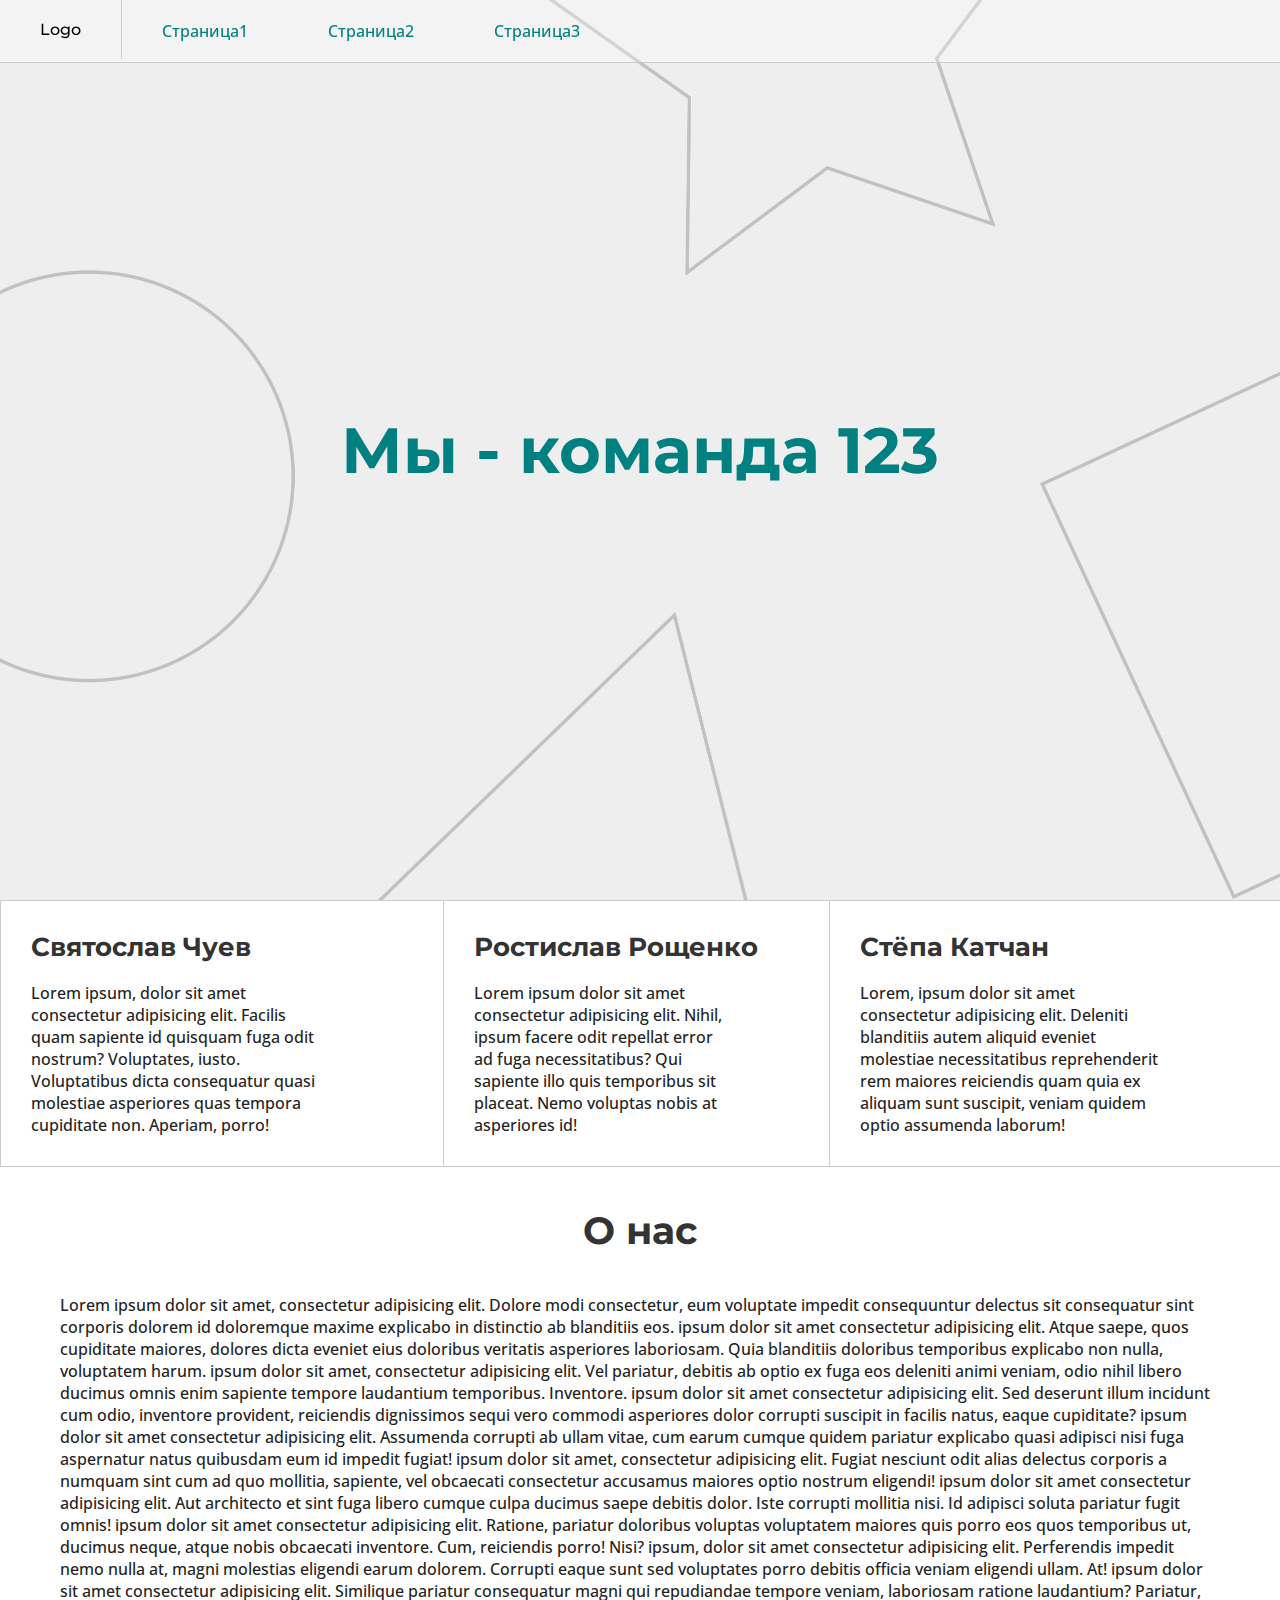
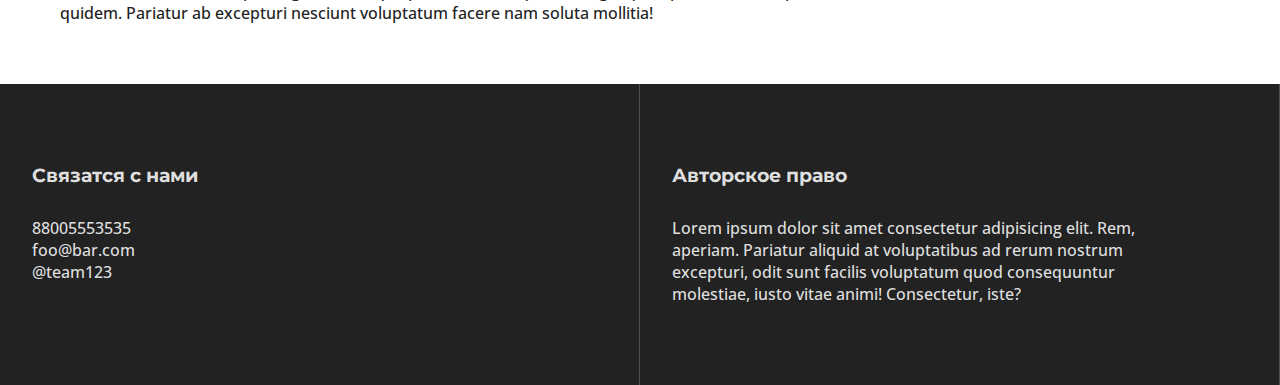
==== index.html @ f6851f24 "Initial Commit" ====
<!DOCTYPE html>
<html lang="en">
<head>
    <meta charset="UTF-8">
    <meta name="viewport" content="width=device-width, initial-scale=1.0">
    <meta http-equiv="X-UA-Compatible" content="ie=edge">
    <link rel="stylesheet" href="./style.css">
    
    <title>Портфолио</title>
</head>
<body>
    <nav id="top-nav">
        <div class="mobile-wrapper">
                
            <div class="nav-brand mont">
                Logo
            </div>
        
            <div class="menu-icon">
            </div>
        </div>
        <ul class="nav-list">
            <li>
                <a href="#">Страница1</a>
            </li>
            <li>
                <a href="#">Страница2</a>
            </li>
            <li>
                <a href="#">Страница3</a>
            </li>
        </ul>
    </nav>
    <header>
        <h1 id="heading">Мы - команда 123</h1>
    </header>
    <section id="cards">
        <div class="card">
            <span class="card-title">Святослав Чуев</span>
            <p>Lorem ipsum, dolor sit amet consectetur adipisicing elit. Facilis quam sapiente id quisquam fuga odit nostrum? Voluptates, iusto. Voluptatibus dicta consequatur quasi molestiae asperiores quas tempora cupiditate non. Aperiam, porro!</p>
        </div>
        <div class="card">
            <span class="card-title">Ростислав Рощенко</span>
            <p>Lorem ipsum dolor sit amet consectetur adipisicing elit. Nihil, ipsum facere odit repellat error ad fuga necessitatibus? Qui sapiente illo quis temporibus sit placeat. Nemo voluptas nobis at asperiores id!</p>
        </div>
        <div class="card">
            <span class="card-title">Стёпа Катчан</span>
            <p>Lorem, ipsum dolor sit amet consectetur adipisicing elit. Deleniti blanditiis autem aliquid eveniet molestiae necessitatibus reprehenderit rem maiores reiciendis quam quia ex aliquam sunt suscipit, veniam quidem optio assumenda laborum!</p>
        </div>
    </section>

    <script>
        var nav_open = false;



        window.onresize = function () {
            if (window.innerWidth > 700)
            {
                document.querySelector(".nav-list").style.display = "flex";
                nav_open = true;
            } 
            else
            {
                document.querySelector(".nav-list").style.display = "none";
                nav_open = false;
            }
        }
        document.querySelector(".menu-icon").addEventListener("click", function () 
        {
            nav_open = !nav_open;

            console.log(nav_open)
            if (nav_open)
            {
                document.querySelector(".nav-list").style.display = "flex";
            }  
            else
            {

                document.querySelector(".nav-list").style.display = "none";
            }
        })

        var header = document.getElementsByTagName("header")[0];
        var top_nav = document.getElementById("top-nav");
        var heading = document.getElementById("heading");
        window.onscroll = function()
        {
            heading.style.transform = `translateY(${window.pageYOffset/4}px)`;
            header.style.backgroundPositionY = window.pageYOffset/3+"px";
            if (window.pageYOffset < 20)
            {
                top_nav.style.boxShadow = "0 0 50px rgba(0,0,0,0.0)";
                top_nav.style.background = "rgba(255, 255, 255, 0.3)";
            }
            else
            {
                
                top_nav.style.background = "rgba(255, 255, 255, 1)";
                top_nav.style.boxShadow = "0 0 50px rgba(0,0,0,0.2)";
            }
        }

        window.onload = window.onscroll;
    </script>
    <article>
        <h1>О нас</h1>
        <p>Lorem ipsum dolor sit amet, consectetur adipisicing elit. Dolore modi consectetur, eum voluptate impedit consequuntur delectus sit consequatur sint corporis dolorem id doloremque maxime explicabo in distinctio ab blanditiis eos. ipsum dolor sit amet consectetur adipisicing elit. Atque saepe, quos cupiditate maiores, dolores dicta eveniet eius doloribus veritatis asperiores laboriosam. Quia blanditiis doloribus temporibus explicabo non nulla, voluptatem harum. ipsum dolor sit amet, consectetur adipisicing elit. Vel pariatur, debitis ab optio ex fuga eos deleniti animi veniam, odio nihil libero ducimus omnis enim sapiente tempore laudantium temporibus. Inventore. ipsum dolor sit amet consectetur adipisicing elit. Sed deserunt illum incidunt cum odio, inventore provident, reiciendis dignissimos sequi vero commodi asperiores dolor corrupti suscipit in facilis natus, eaque cupiditate? ipsum dolor sit amet consectetur adipisicing elit. Assumenda corrupti ab ullam vitae, cum earum cumque quidem pariatur explicabo quasi adipisci nisi fuga aspernatur natus quibusdam eum id impedit fugiat! ipsum dolor sit amet, consectetur adipisicing elit. Fugiat nesciunt odit alias delectus corporis a numquam sint cum ad quo mollitia, sapiente, vel obcaecati consectetur accusamus maiores optio nostrum eligendi! ipsum dolor sit amet consectetur adipisicing elit. Aut architecto et sint fuga libero cumque culpa ducimus saepe debitis dolor. Iste corrupti mollitia nisi. Id adipisci soluta pariatur fugit omnis! ipsum dolor sit amet consectetur adipisicing elit. Ratione, pariatur doloribus voluptas voluptatem maiores quis porro eos quos temporibus ut, ducimus neque, atque nobis obcaecati inventore. Cum, reiciendis porro! Nisi? ipsum, dolor sit amet consectetur adipisicing elit. Perferendis impedit nemo nulla at, magni molestias eligendi earum dolorem. Corrupti eaque sunt sed voluptates porro debitis officia veniam eligendi ullam. At! ipsum dolor sit amet consectetur adipisicing elit. Similique pariatur consequatur magni qui repudiandae tempore veniam, laboriosam ratione laudantium? Pariatur, quidem. Pariatur ab excepturi nesciunt voluptatum facere nam soluta mollitia!</p>
    </article>
    <footer>
        <section>
            <h3>Связатся с нами</h3>
            <ul>
                <li>88005553535</li>
                <li>foo@bar.com</li>
                <li>@team123</li>
            </ul>
        </section>
        
        <section>
            <h3>Авторское право</h3>
            <ul>
                <li>Lorem ipsum dolor sit amet consectetur adipisicing elit. Rem, aperiam. Pariatur aliquid at voluptatibus ad rerum nostrum excepturi, odit sunt facilis voluptatum quod consequuntur molestiae, iusto vitae animi! Consectetur, iste?</li>
            </ul>
        </section>
    </footer>
</body>
</html>
---- style.css ----
@import url('https://fonts.googleapis.com/css?family=Montserrat:400,400i,500,500i,700,700i|Open+Sans:400,400i,700,700i');
*
{
    margin: 0; padding: 0;
}

body
{
    font-family: "Open Sans";
    font-weight: 500;
}

.nav-brand
{
    border-right: 1px solid #ccc;
    padding: 20px 40px;
}

.nav-list
{
    padding: 20px 0px;
    flex:1 auto;
    display: flex;
    list-style: none;
}

a
{
    color: teal;
}

.nav-list li
{
    padding: 0 40px;
}
.nav-list li a
{
    text-decoration: none;
}

h1
{
    font-family: "Montserrat";
}

#heading
{
    color:teal;
    font-size: 5vw;
}

header
{
    display: flex;
    background-image: url(figure.png);
    align-items: center;
    justify-content: center;
    height: 100vh;
    background-size: cover;
    background-color: #eee;
}

#top-nav
{
    z-index: 200;
    transition: 1s all;
    width: 100%;
    position: fixed;
    justify-content: space-between;
    display: flex;
    background: white;
    border-bottom: 1px solid #ccc;
    box-shadow: 0 0 50px rgba(0,0,0,0.2);
    
}

.menu-icon
{
    box-sizing: border-box;
    margin: 17px 40px;
    display: none;
    width: 20px;
    height: 20px;
    background-image: url(./baseline-menu-24px.svg);

}

#cards
{
    display: flex;
    
    border-bottom: 1px solid #ccc;
    background: #fff;
    border-top: 1px solid #ccc;
}
#cards .card
{
    flex: 1 auto;
    padding: 20px;
    border-left: 1px solid #ccc;
}


#cards .card .card-title
{
    padding: 10px;
    font-weight: bold;
    display: block;
    font-family: "Montserrat";
    color: #333;
    font-size: 2vw;
}

#cards .card p
{
    color: #222;
    width: 75%;
    padding: 10px;
}


.mont
{
    font-family: "Montserrat";
}

article
{
    padding: 30px;
}


article p
{
    color: #222;
    padding: 30px;
}

article h1
{
    font-size: 3vw;
    color: #333;
    margin: 10px;
    text-align: center;
}

h3
{
    font-family: "Montserrat";
}

footer
{
    display: flex;
    background: #222;
    color: rgb(223, 223, 223);
}



footer > *
{
    border-right: 1px solid rgba(255,255,255,0.2);
}

footer > section
{
    padding: 5em 7em;
    flex: 22;
    padding-left: 2em;
}

footer > section > ul
{
    
    margin-top: 30px;
    list-style-type: none;
}

@media screen and (max-width: 700px) 
{
    #cards, footer
    {
        flex-direction: column;
    }

    article h1
    {
        font-size:5vw;
    }


    footer > section
    {
        border-top: 1px solid rgba(255, 255, 255, 0.2);
    }
    #cards .card
    {
        border-top: 1px solid #ccc;
    }
    .menu-icon
    {
        display: block;
    }
    #cards .card-title
    {
        font-size: 4vw !important;
    }
    #top-nav
    {
        flex-direction: column;
    }
    .mobile-wrapper
    {
        display: flex;
        justify-content: space-between;
        border-bottom: 1px solid #ccc;
    }
    .nav-list li 
    {
        padding-top: 10px;
        padding-bottom: 10px;
    }
    .nav-list
    {
        display: none;
        flex-direction: column;
    }
}
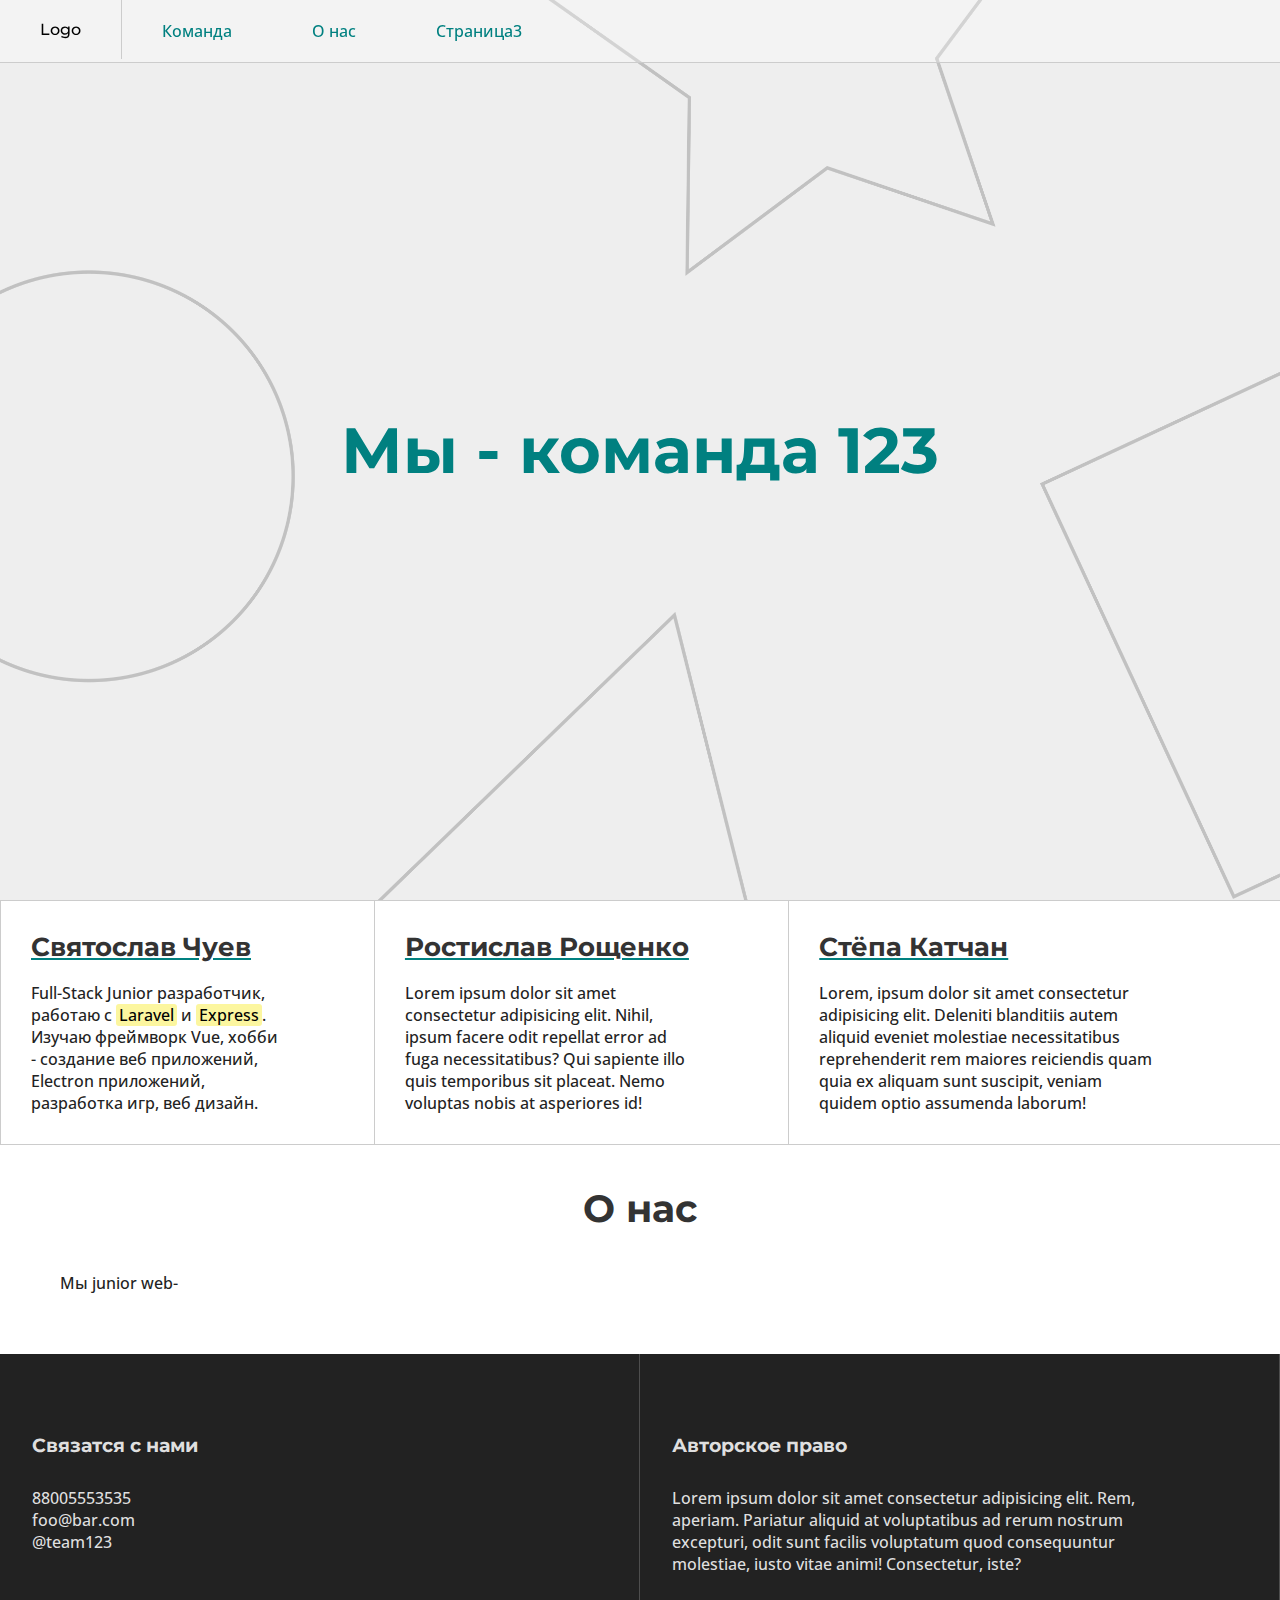
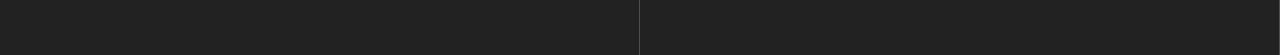
==== commit d52272f6: "Cards" ====
--- a/index.html
+++ b/index.html
@@ -2,7 +2,7 @@
 <html lang="en">
 <head>
     <meta charset="UTF-8">
-    <meta name="viewport" content="width=device-width, initial-scale=1.0">
+    <meta name="viewport" content="width=device-width, initial-scale=1">
     <meta http-equiv="X-UA-Compatible" content="ie=edge">
     <link rel="stylesheet" href="./style.css">
     
@@ -11,20 +11,20 @@
 <body>
     <nav id="top-nav">
         <div class="mobile-wrapper">
-                
+
             <div class="nav-brand mont">
                 Logo
             </div>
-        
+
             <div class="menu-icon">
             </div>
         </div>
         <ul class="nav-list">
             <li>
-                <a href="#">Страница1</a>
+                <a href="#cards">Команда</a>
             </li>
             <li>
-                <a href="#">Страница2</a>
+                <a href="#about_us">О нас</a>
             </li>
             <li>
                 <a href="#">Страница3</a>
@@ -35,23 +35,51 @@
         <h1 id="heading">Мы - команда 123</h1>
     </header>
     <section id="cards">
-        <div class="card">
-            <span class="card-title">Святослав Чуев</span>
-            <p>Lorem ipsum, dolor sit amet consectetur adipisicing elit. Facilis quam sapiente id quisquam fuga odit nostrum? Voluptates, iusto. Voluptatibus dicta consequatur quasi molestiae asperiores quas tempora cupiditate non. Aperiam, porro!</p>
-        </div>
-        <div class="card">
-            <span class="card-title">Ростислав Рощенко</span>
-            <p>Lorem ipsum dolor sit amet consectetur adipisicing elit. Nihil, ipsum facere odit repellat error ad fuga necessitatibus? Qui sapiente illo quis temporibus sit placeat. Nemo voluptas nobis at asperiores id!</p>
-        </div>
-        <div class="card">
-            <span class="card-title">Стёпа Катчан</span>
-            <p>Lorem, ipsum dolor sit amet consectetur adipisicing elit. Deleniti blanditiis autem aliquid eveniet molestiae necessitatibus reprehenderit rem maiores reiciendis quam quia ex aliquam sunt suscipit, veniam quidem optio assumenda laborum!</p>
-        </div>
+        <a href="./card/index.html">
+            <div class="card">
+                <span class="card-title">Святослав Чуев</span>
+                <p>Full-Stack Junior разработчик, работаю с <mark>Laravel</mark> и <mark>Express</mark>. Изучаю фреймворк Vue, хобби - создание веб приложений, Electron приложений, разработка игр, веб дизайн.</p>
+            </div>
+        </a>
+        <a href="./card/index.html">
+            <div class="card">
+                <span class="card-title">Ростислав Рощенко</span>
+                <p>Lorem ipsum dolor sit amet consectetur adipisicing elit. Nihil, ipsum facere odit repellat error ad fuga necessitatibus? Qui sapiente illo quis temporibus sit placeat. Nemo voluptas nobis at asperiores id!</p>
+            </div>
+        </a>
+        <a href="./card/index.html">
+            <div class="card">
+                <span class="card-title">Стёпа Катчан</span>
+                <p>Lorem, ipsum dolor sit amet consectetur adipisicing elit. Deleniti blanditiis autem aliquid eveniet molestiae necessitatibus reprehenderit rem maiores reiciendis quam quia ex aliquam sunt suscipit, veniam quidem optio assumenda laborum!</p>
+            </div>
+        </a>
     </section>
+
+
+    <article id="about_us">
+        <h1>О нас</h1>
+        <p>Мы junior web-</p>
+    </article>
+    <footer>
+        <section>
+            <h3>Связатся с нами</h3>
+            <ul>
+                <li>88005553535</li>
+                <li>foo@bar.com</li>
+                <li>@team123</li>
+            </ul>
+        </section>
+        
+        <section>
+            <h3>Авторское право</h3>
+            <ul>
+                <li>Lorem ipsum dolor sit amet consectetur adipisicing elit. Rem, aperiam. Pariatur aliquid at voluptatibus ad rerum nostrum excepturi, odit sunt facilis voluptatum quod consequuntur molestiae, iusto vitae animi! Consectetur, iste?</li>
+            </ul>
+        </section>
+    </footer>
 
     <script>
         var nav_open = false;
-
 
 
         window.onresize = function () {
@@ -85,10 +113,25 @@
         var header = document.getElementsByTagName("header")[0];
         var top_nav = document.getElementById("top-nav");
         var heading = document.getElementById("heading");
+        var oldscroll = window.pageYOffset;
+        var intense = 0;
         window.onscroll = function()
         {
             heading.style.transform = `translateY(${window.pageYOffset/4}px)`;
             header.style.backgroundPositionY = window.pageYOffset/3+"px";
+
+            if (oldscroll < window.pageYOffset)
+            {
+                intense += window.pageYOffset-oldscroll;
+                if (intense > 200)
+                    top_nav.style.top = "-100px";
+            }
+            else
+            {
+                intense = 0;
+                top_nav.style.top = "0px";
+
+            }
             if (window.pageYOffset < 20)
             {
                 top_nav.style.boxShadow = "0 0 50px rgba(0,0,0,0.0)";
@@ -96,34 +139,14 @@
             }
             else
             {
-                
+
                 top_nav.style.background = "rgba(255, 255, 255, 1)";
                 top_nav.style.boxShadow = "0 0 50px rgba(0,0,0,0.2)";
             }
+            oldscroll = window.pageYOffset;
         }
 
         window.onload = window.onscroll;
     </script>
-    <article>
-        <h1>О нас</h1>
-        <p>Lorem ipsum dolor sit amet, consectetur adipisicing elit. Dolore modi consectetur, eum voluptate impedit consequuntur delectus sit consequatur sint corporis dolorem id doloremque maxime explicabo in distinctio ab blanditiis eos. ipsum dolor sit amet consectetur adipisicing elit. Atque saepe, quos cupiditate maiores, dolores dicta eveniet eius doloribus veritatis asperiores laboriosam. Quia blanditiis doloribus temporibus explicabo non nulla, voluptatem harum. ipsum dolor sit amet, consectetur adipisicing elit. Vel pariatur, debitis ab optio ex fuga eos deleniti animi veniam, odio nihil libero ducimus omnis enim sapiente tempore laudantium temporibus. Inventore. ipsum dolor sit amet consectetur adipisicing elit. Sed deserunt illum incidunt cum odio, inventore provident, reiciendis dignissimos sequi vero commodi asperiores dolor corrupti suscipit in facilis natus, eaque cupiditate? ipsum dolor sit amet consectetur adipisicing elit. Assumenda corrupti ab ullam vitae, cum earum cumque quidem pariatur explicabo quasi adipisci nisi fuga aspernatur natus quibusdam eum id impedit fugiat! ipsum dolor sit amet, consectetur adipisicing elit. Fugiat nesciunt odit alias delectus corporis a numquam sint cum ad quo mollitia, sapiente, vel obcaecati consectetur accusamus maiores optio nostrum eligendi! ipsum dolor sit amet consectetur adipisicing elit. Aut architecto et sint fuga libero cumque culpa ducimus saepe debitis dolor. Iste corrupti mollitia nisi. Id adipisci soluta pariatur fugit omnis! ipsum dolor sit amet consectetur adipisicing elit. Ratione, pariatur doloribus voluptas voluptatem maiores quis porro eos quos temporibus ut, ducimus neque, atque nobis obcaecati inventore. Cum, reiciendis porro! Nisi? ipsum, dolor sit amet consectetur adipisicing elit. Perferendis impedit nemo nulla at, magni molestias eligendi earum dolorem. Corrupti eaque sunt sed voluptates porro debitis officia veniam eligendi ullam. At! ipsum dolor sit amet consectetur adipisicing elit. Similique pariatur consequatur magni qui repudiandae tempore veniam, laboriosam ratione laudantium? Pariatur, quidem. Pariatur ab excepturi nesciunt voluptatum facere nam soluta mollitia!</p>
-    </article>
-    <footer>
-        <section>
-            <h3>Связатся с нами</h3>
-            <ul>
-                <li>88005553535</li>
-                <li>foo@bar.com</li>
-                <li>@team123</li>
-            </ul>
-        </section>
-        
-        <section>
-            <h3>Авторское право</h3>
-            <ul>
-                <li>Lorem ipsum dolor sit amet consectetur adipisicing elit. Rem, aperiam. Pariatur aliquid at voluptatibus ad rerum nostrum excepturi, odit sunt facilis voluptatum quod consequuntur molestiae, iusto vitae animi! Consectetur, iste?</li>
-            </ul>
-        </section>
-    </footer>
 </body>
 </html>--- a/style.css
+++ b/style.css
@@ -2,6 +2,12 @@
 *
 {
     margin: 0; padding: 0;
+}
+
+html
+{
+
+    scroll-behavior: smooth;
 }
 
 body
@@ -93,10 +99,24 @@
     background: #fff;
     border-top: 1px solid #ccc;
 }
+
+#cards a
+{
+    text-decoration: none !important;
+}
+
+#cards .card-title
+{
+    text-decoration: underline;
+    text-decoration-color: teal;
+}
+
 #cards .card
 {
     flex: 1 auto;
     padding: 20px;
+    background: white;
+    transition: 1s all;
     border-left: 1px solid #ccc;
 }
 
@@ -118,6 +138,16 @@
     padding: 10px;
 }
 
+.card:hover
+{
+    transform: scale(1.00);
+    z-index: 3;
+    /*border: none !important;*/
+    /*border-radius: 5px;*/
+
+    padding-right: 200px !important;
+    box-shadow: 0 5px 70px rgba(0,0,0,0.1);
+}
 
 .mont
 {
@@ -177,6 +207,13 @@
     list-style-type: none;
 }
 
+mark
+{
+    background: #fcf69f;
+    border-radius: 3px;
+    padding: 0 3px;
+}
+
 @media screen and (max-width: 700px) 
 {
     #cards, footer
@@ -226,4 +263,5 @@
         display: none;
         flex-direction: column;
     }
-}+}
+
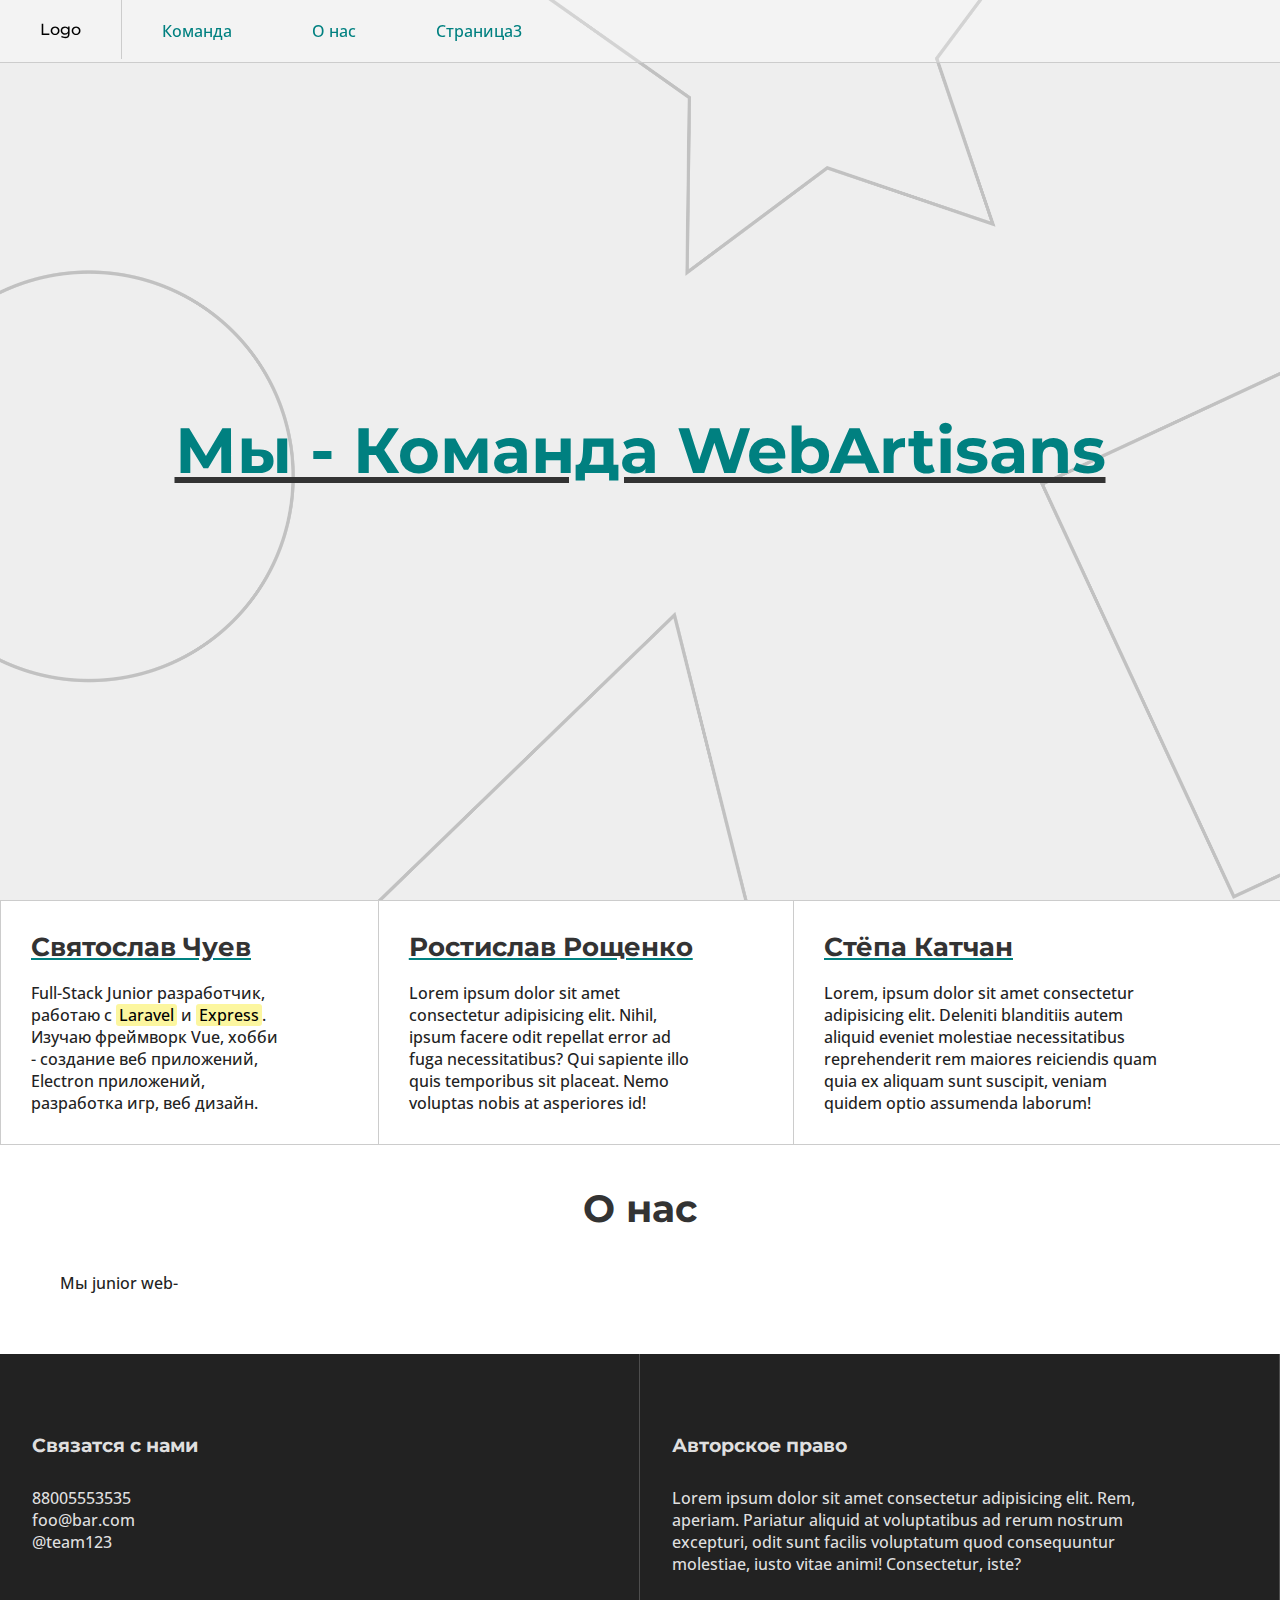
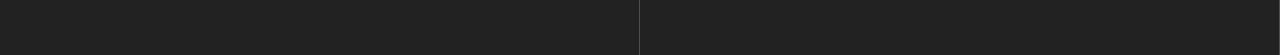
==== commit 98c5a908: "bugfix" ====
--- a/index.html
+++ b/index.html
@@ -30,25 +30,25 @@
                 <a href="#">Страница3</a>
             </li>
         </ul>
-    </nav>
+    </nav> 
     <header>
-        <h1 id="heading">Мы - команда 123</h1>
+        <h1 id="heading" style="text-decoration: underline; text-decoration-color: #333;">Мы - Команда WebArtisans</h1>
     </header>
     <section id="cards">
-        <a href="./card/index.html">
-            <div class="card">
+        <a href="./card/index.html" class="card">
+            <div>
                 <span class="card-title">Святослав Чуев</span>
                 <p>Full-Stack Junior разработчик, работаю с <mark>Laravel</mark> и <mark>Express</mark>. Изучаю фреймворк Vue, хобби - создание веб приложений, Electron приложений, разработка игр, веб дизайн.</p>
             </div>
         </a>
-        <a href="./card/index.html">
-            <div class="card">
+        <a href="./card/index.html" class="card">
+            <div>
                 <span class="card-title">Ростислав Рощенко</span>
                 <p>Lorem ipsum dolor sit amet consectetur adipisicing elit. Nihil, ipsum facere odit repellat error ad fuga necessitatibus? Qui sapiente illo quis temporibus sit placeat. Nemo voluptas nobis at asperiores id!</p>
             </div>
         </a>
-        <a href="./card/index.html">
-            <div class="card">
+        <a href="./card/index.html" class="card">
+            <div>
                 <span class="card-title">Стёпа Катчан</span>
                 <p>Lorem, ipsum dolor sit amet consectetur adipisicing elit. Deleniti blanditiis autem aliquid eveniet molestiae necessitatibus reprehenderit rem maiores reiciendis quam quia ex aliquam sunt suscipit, veniam quidem optio assumenda laborum!</p>
             </div>
